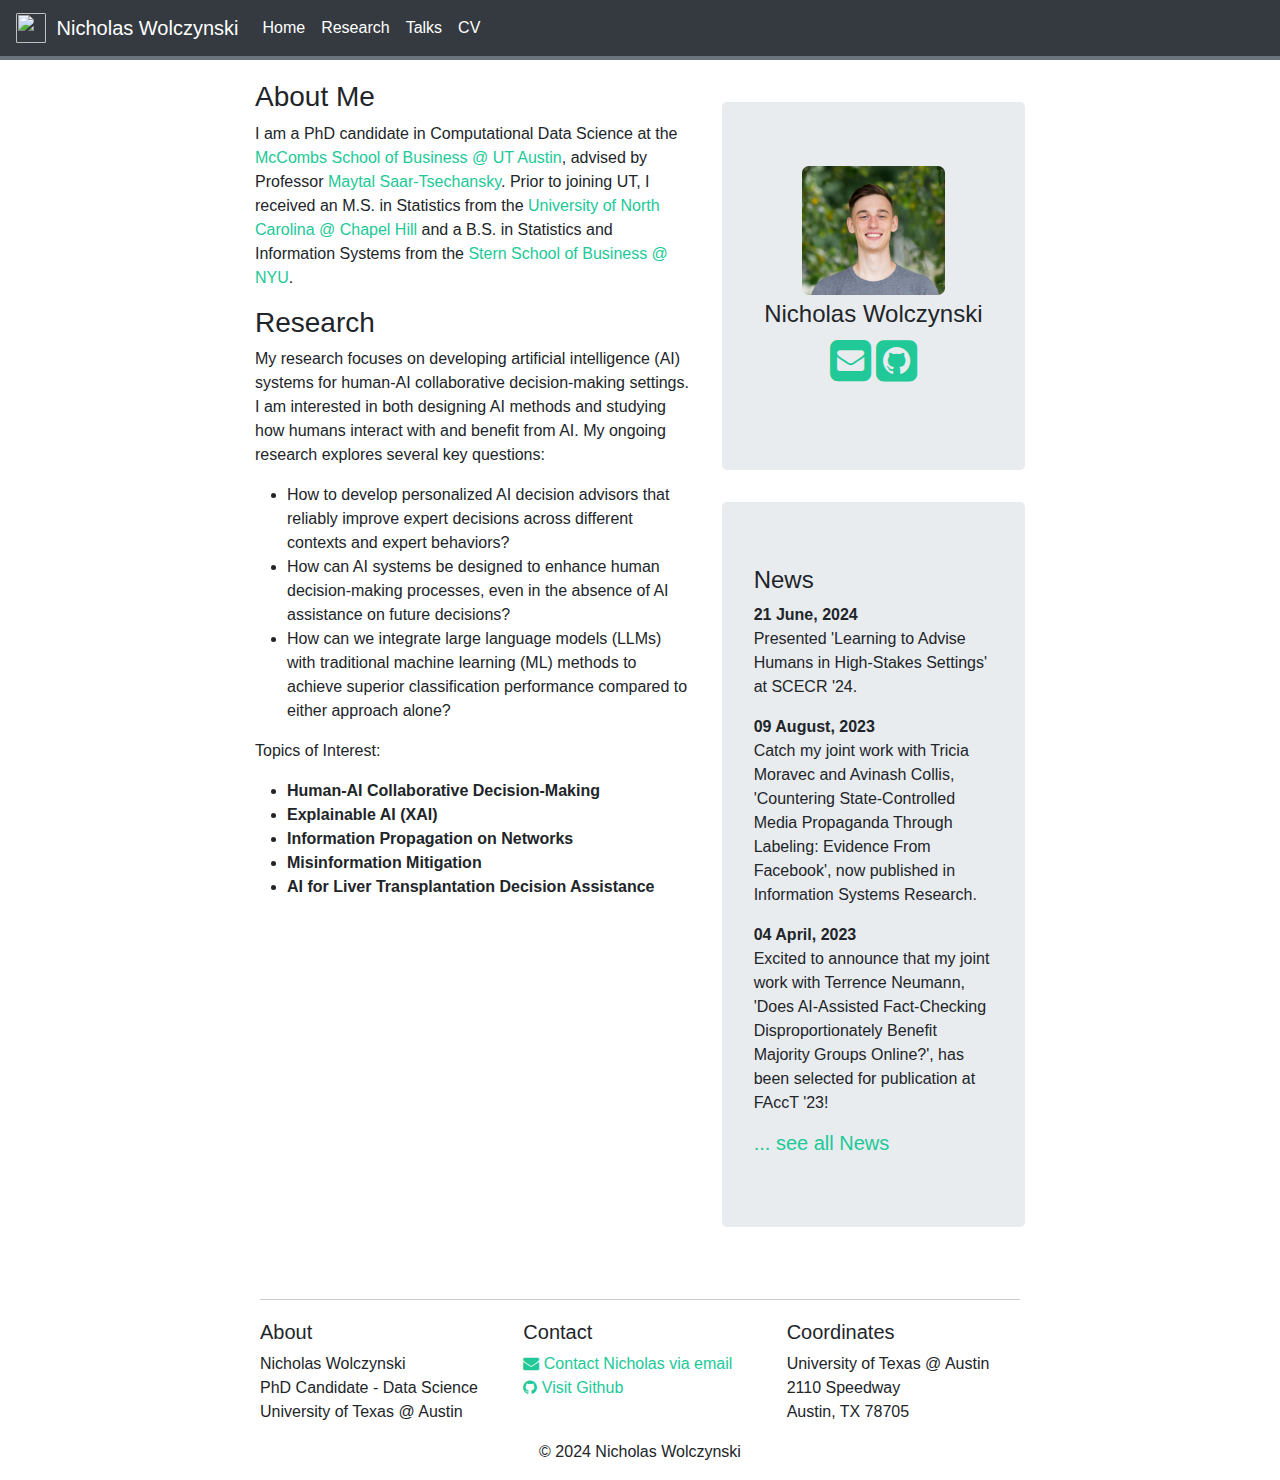
==== index.html @ 9e497e77 "Site updated at 2024-09-15 16:48:06 UTC" ====
<!DOCTYPE html>
<html>

  <head>
  <meta charset="utf-8">
  <meta http-equiv="X-UA-Compatible" content="IE=edge">
  <meta name="viewport" content="width=device-width, initial-scale=1">

  <title>Home - Nicholas Wolczynski</title>
  <meta name="description" content="Academic webpage of Nicholas Wolczynski">
  <link rel="stylesheet" href="/assets/main.css">
  <link rel="canonical" href="/">
  <link rel="shortcut icon" type ="image/x-icon" href="/favicon.ico">
  <link rel="stylesheet" href="https://maxcdn.bootstrapcdn.com/font-awesome/4.2.0/css/font-awesome.min.css">
  <link rel="stylesheet" href="https://cdn.rawgit.com/jpswalsh/academicons/master/css/academicons.min.css">

  <link rel="preconnect" href="https://player.vimeo.com">
  <link rel="preconnect" href="https://i.vimeocdn.com">
  <link rel="preconnect" href="https://f.vimeocdn.com">

  <!-- Bootstrap CSS -->
  <link rel="stylesheet" href="https://stackpath.bootstrapcdn.com/bootstrap/4.3.1/css/bootstrap.min.css">

  <!-- Bootstrap JS and dependencies -->
  <script src="https://code.jquery.com/jquery-3.3.1.slim.min.js"></script>
  <script src="https://cdnjs.cloudflare.com/ajax/libs/popper.js/1.14.7/umd/popper.min.js"></script>
  <script src="https://stackpath.bootstrapcdn.com/bootstrap/4.3.1/js/bootstrap.min.js"></script>




<!-- Google Analytics (original) -->
<script>
  (function(i,s,o,g,r,a,m){i['GoogleAnalyticsObject']=r;i[r]=i[r]||function(){
  (i[r].q=i[r].q||[]).push(arguments)},i[r].l=1*new Date();a=s.createElement(o),
  m=s.getElementsByTagName(o)[0];a.async=1;a.src=g;m.parentNode.insertBefore(a,m)
  })(window,document,'script','https://www.google-analytics.com/analytics.js','ga');

  ga('create', '', 'auto');
  ga('send', 'pageview');

</script>

<!-- Global site tag (gtag.js) - Google Analytics 4 -->
<script async src="https://www.googletagmanager.com/gtag/js?id="></script>
<script>
  window.dataLayer = window.dataLayer || [];
  function gtag(){dataLayer.push(arguments);}
  gtag('js', new Date());

  gtag('config', '');
</script>

<!-- Google Tag Manager -->
<script>(function(w,d,s,l,i){w[l]=w[l]||[];w[l].push({'gtm.start':
new Date().getTime(),event:'gtm.js'});var f=d.getElementsByTagName(s)[0],
j=d.createElement(s),dl=l!='dataLayer'?'&l='+l:'';j.async=true;j.src=
'https://www.googletagmanager.com/gtm.js?id='+i+dl;f.parentNode.insertBefore(j,f);
    })(window,document,'script','dataLayer','');</script>
<!-- End Google Tag Manager -->



<script>
MathJax = {
    tex: {
    inlineMath: [ ['$', '$'], ['\\(', '\\)'] ],
    tags: 'ams'  // should be 'ams', 'none', or 'all' }. This line makes the equation numbering and labeling work
    }, 
    svg: {
    fontCache: 'global'
    }
};
</script>
<script
    type="text/javascript" id="MathJax-script" async
    src="https://cdn.jsdelivr.net/npm/mathjax@3/es5/tex-svg.js">
</script> 

</head>


  <body>

    <!-- Google Tag Manager (noscript) -->
<noscript><iframe src="https://www.googletagmanager.com/ns.html?id="
height="0" width="0" style="display:none;visibility:hidden"></iframe></noscript>
<!-- End Google Tag Manager (noscript) -->

<nav class="navbar sticky-top navbar-expand-md navbar-dark bg-dark">
    <a class="navbar-brand" href="/">
     <img src="/favicon.ico" width="30" height="30" style="margin-right:5px" class="d-inline-block align-top" alt="">
      Nicholas Wolczynski
    </a>
    <button class="toggler navbar-toggler collapsed" type="button" data-bs-toggle="collapse" data-bs-target="#navbarColor02" aria-controls="navbarColor02" aria-expanded="false" aria-label="Toggle navigation">
        <span class="navbar-toggler-icon"></span>
    </button>

    <div class="collapse navbar-collapse" id="navbarColor02">
        <div class="navbar-nav mr-auto">
            <a class="nav-item nav-link" href="/">Home</a>
                   
                <a class="nav-item nav-link" href="/Research">Research</a>
                   
                <a class="nav-item nav-link" href="/Talks">Talks</a>
                   
                <a class="nav-item nav-link" href="/CV">CV</a>
            
        </div>
    </div>
</nav>


    <div class="container-fluid">
      <div class="row">
          <div id="homeid" class="col-sm-7 col-xs-12">
	<h3 id="about-me">About Me</h3>

<p>I am a PhD candidate in Computational Data Science at the <a href="https://www.mccombs.utexas.edu/">McCombs School of Business @ UT Austin</a>, advised by Professor <a href="https://www.mccombs.utexas.edu/faculty-and-research/faculty-directory/maytal-saar-tsechansky/">Maytal Saar-Tsechansky</a>. Prior to joining UT, I received an M.S. in Statistics from the <a href="https://www.unc.edu/">University of North Carolina @ Chapel Hill</a> and a B.S. in Statistics and Information Systems from the <a href="https://www.stern.nyu.edu/">Stern School of Business @ NYU</a>.</p>

<h3 id="research">Research</h3>

<p>My research focuses on developing artificial intelligence (AI) systems for human-AI collaborative decision-making settings. I am interested in both designing AI methods and studying how humans interact with and benefit from AI. My ongoing research explores several key questions:</p>

<ul>
  <li>How to develop personalized AI decision advisors that reliably improve expert decisions across different contexts and expert behaviors?</li>
  <li>How can AI systems be designed to enhance human decision-making processes, even in the absence of AI assistance on future decisions?</li>
  <li>How can we integrate large language models (LLMs) with traditional machine learning (ML) methods to achieve superior classification performance compared to either approach alone?</li>
</ul>

<p>Topics of Interest:</p>
<ul>
  <li><strong>Human-AI Collaborative Decision-Making</strong></li>
  <li><strong>Explainable AI (XAI)</strong></li>
  <li><strong>Information Propagation on Networks</strong></li>
  <li><strong>Misinformation Mitigation</strong></li>
  <li><strong>AI for Liver Transplantation Decision Assistance</strong></li>
</ul>


  </div>
  
  <div id="newsid" class="col-sm-5 col-xs-12" >
	<div>

<div class="jumbotron">
   <center>
   <a href="/about"><img src="/images/headshot.jpg" width="60%" style="block:inline; margin-left:auto; margin-right:auto; margin-bottom:5px;"/></a>
   <h4>Nicholas Wolczynski</h4>
   <div style="margin-bottom:5px">
   <a href="mailto:nicholas@mccombs.utexas.edu" target="_blank"><i class="fa fa-envelope-square fa-3x"></i></a> 
    <a href="/CV/" target="_blank"><i class="ai ai-cv-square ai-3x"></i></a> 
    <a href="https://scholar.google.com/citations?user=3R1AJNMAAAAJ&hl=en" target="_blank"><i class="ai ai-google-scholar-square ai-3x"></i></a> 
    <a href="https://github.com/ridicholas" target="_blank"><i class="fa fa-github-square fa-3x"></i></a> 
   
  </div>
  </center>

  <ul style="overflow: hidden">
    
  </ul>

</div>

</div>

<div class="jumbotron">
  <h4>News</h4>

  
  <b>21 June, 2024</b>
    <p>Presented 'Learning to Advise Humans in High-Stakes Settings' at SCECR '24.</p>
  
  <b>09 August, 2023</b>
    <p>Catch my joint work with Tricia Moravec and Avinash Collis, 'Countering State-Controlled Media Propaganda Through Labeling: Evidence From Facebook', now published in Information Systems Research.</p>
  
  <b>04 April, 2023</b>
    <p>Excited to announce that my joint work with Terrence Neumann, 'Does AI-Assisted Fact-Checking Disproportionately Benefit Majority Groups Online?', has been selected for publication at FAccT '23!</p>
  
  
  <h5><a href="/allnews.html">... see all News</a></h5>

</div>

  </div>

      </div>
    </div>

    <br/>
<section id="footer">
<div class="container-footer">
  <hr style="border-top: 1px solid #303030; margin-bottom: 20px;"> <!-- Divider -->
  <div class="panel-footer">
	  <div class="row">
		<div class="col-sm-4">
		    <h5>About</h5>	
            <p>Nicholas Wolczynski<br/> PhD Candidate - Data Science<br/> University of Texas @ Austin
</p>
		</div>

		<div class="col-sm-4">
		    <h5>Contact</h5>	
            <p><a href="mailto:nicholas@mccombs.utexas.edu" target="_blank"><i class="fa fa-envelope fa-1x"></i> Contact Nicholas via email</a> <br/> <a href="https://github.com/ridicholas"><i class="fa fa-github fa-1x"></i> Visit Github</a>
</p>
		</div>

		<div class="col-sm-4">
		    <h5>Coordinates</h5>	
            <p>University of Texas @ Austin<br/> 2110 Speedway<br/> Austin, TX 78705
</p>
		</div>
	  </div>

      <center><p>&copy 2024 Nicholas Wolczynski </p></center>
	</div>
  </div>
</div>

<script src="/assets/javascript/bootstrap/bootstrap.bundle.min.js"></script>



  </body>

</html>
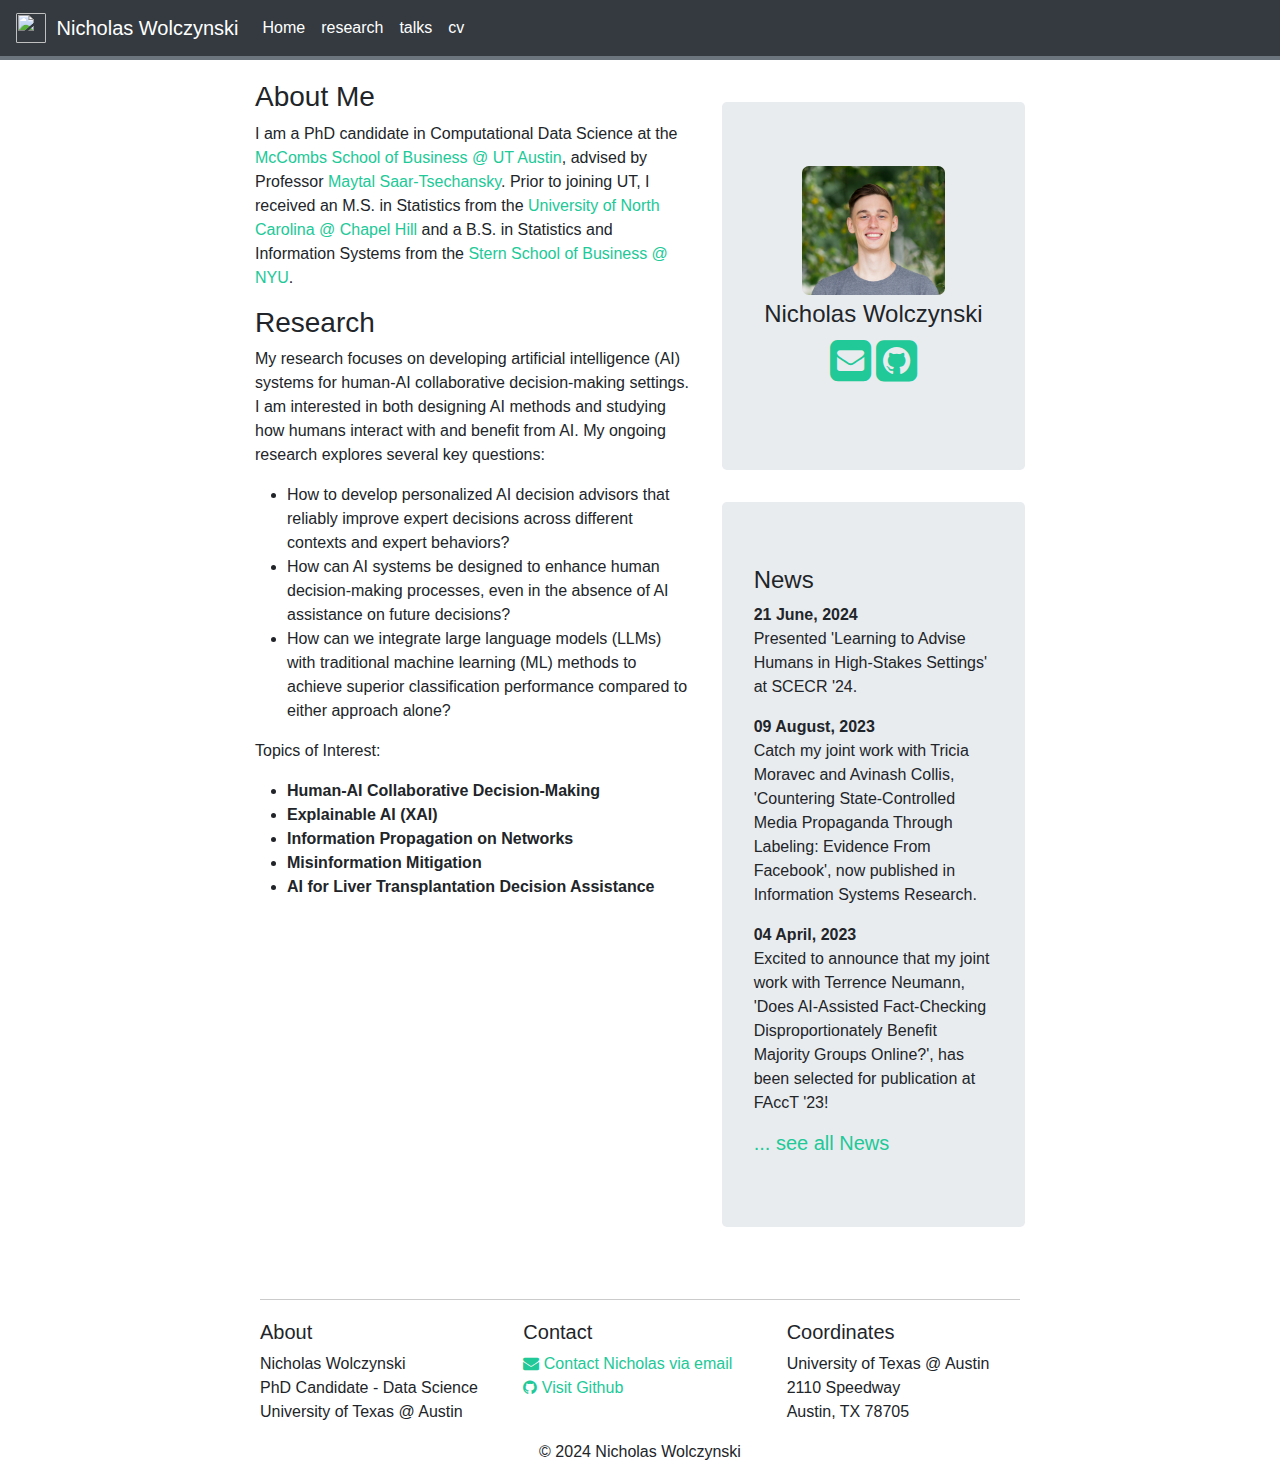
==== commit dcc121f4: "Site updated at 2024-09-15 17:06:51 UTC" ====
--- a/index.html
+++ b/index.html
@@ -9,8 +9,8 @@
   <title>Home - Nicholas Wolczynski</title>
   <meta name="description" content="Academic webpage of Nicholas Wolczynski">
   <link rel="stylesheet" href="/assets/main.css">
-  <link rel="canonical" href="/">
-  <link rel="shortcut icon" type ="image/x-icon" href="/favicon.ico">
+  <link rel="canonical" href="https://ridicholas.github.io//">
+  <link rel="shortcut icon" type ="image/x-icon" href="https://ridicholas.github.io//favicon.ico">
   <link rel="stylesheet" href="https://maxcdn.bootstrapcdn.com/font-awesome/4.2.0/css/font-awesome.min.css">
   <link rel="stylesheet" href="https://cdn.rawgit.com/jpswalsh/academicons/master/css/academicons.min.css">
 
@@ -88,8 +88,8 @@
 <!-- End Google Tag Manager (noscript) -->
 
 <nav class="navbar sticky-top navbar-expand-md navbar-dark bg-dark">
-    <a class="navbar-brand" href="/">
-     <img src="/favicon.ico" width="30" height="30" style="margin-right:5px" class="d-inline-block align-top" alt="">
+    <a class="navbar-brand" href="https://ridicholas.github.io//">
+     <img src="https://ridicholas.github.io//favicon.ico" width="30" height="30" style="margin-right:5px" class="d-inline-block align-top" alt="">
       Nicholas Wolczynski
     </a>
     <button class="toggler navbar-toggler collapsed" type="button" data-bs-toggle="collapse" data-bs-target="#navbarColor02" aria-controls="navbarColor02" aria-expanded="false" aria-label="Toggle navigation">
@@ -98,13 +98,13 @@
 
     <div class="collapse navbar-collapse" id="navbarColor02">
         <div class="navbar-nav mr-auto">
-            <a class="nav-item nav-link" href="/">Home</a>
+            <a class="nav-item nav-link" href="https://ridicholas.github.io//">Home</a>
                    
-                <a class="nav-item nav-link" href="/Research">Research</a>
+                <a class="nav-item nav-link" href="https://ridicholas.github.io//research">research</a>
                    
-                <a class="nav-item nav-link" href="/Talks">Talks</a>
+                <a class="nav-item nav-link" href="https://ridicholas.github.io//talks">talks</a>
                    
-                <a class="nav-item nav-link" href="/CV">CV</a>
+                <a class="nav-item nav-link" href="https://ridicholas.github.io//cv">cv</a>
             
         </div>
     </div>
@@ -145,11 +145,11 @@
 
 <div class="jumbotron">
    <center>
-   <a href="/about"><img src="/images/headshot.jpg" width="60%" style="block:inline; margin-left:auto; margin-right:auto; margin-bottom:5px;"/></a>
+   <a href="https://ridicholas.github.io//about"><img src="https://ridicholas.github.io//images/headshot.jpg" width="60%" style="block:inline; margin-left:auto; margin-right:auto; margin-bottom:5px;"/></a>
    <h4>Nicholas Wolczynski</h4>
    <div style="margin-bottom:5px">
    <a href="mailto:nicholas@mccombs.utexas.edu" target="_blank"><i class="fa fa-envelope-square fa-3x"></i></a> 
-    <a href="/CV/" target="_blank"><i class="ai ai-cv-square ai-3x"></i></a> 
+    <a href="https://ridicholas.github.io//CV/" target="_blank"><i class="ai ai-cv-square ai-3x"></i></a> 
     <a href="https://scholar.google.com/citations?user=3R1AJNMAAAAJ&hl=en" target="_blank"><i class="ai ai-google-scholar-square ai-3x"></i></a> 
     <a href="https://github.com/ridicholas" target="_blank"><i class="fa fa-github-square fa-3x"></i></a> 
    
@@ -178,7 +178,7 @@
     <p>Excited to announce that my joint work with Terrence Neumann, 'Does AI-Assisted Fact-Checking Disproportionately Benefit Majority Groups Online?', has been selected for publication at FAccT '23!</p>
   
   
-  <h5><a href="/allnews.html">... see all News</a></h5>
+  <h5><a href="https://ridicholas.github.io//allnews.html">... see all News</a></h5>
 
 </div>
 
--- a/assets/main.css
+++ b/assets/main.css
@@ -22816,7 +22816,7 @@
   background-size: cover;
   background-position: center;
   background-repeat: no-repeat;
-  background-image: url("/images/thumbs/3dtrain.jpeg");
+  background-image: url("https://ridicholas.github.io//images/thumbs/3dtrain.jpeg");
 }
 
 .embed-container {
@@ -22832,12 +22832,12 @@
 
 .embed-container-spleen {
   height: 155px;
-  background-image: url("/images/thumbs/spleen.jpg");
+  background-image: url("https://ridicholas.github.io//images/thumbs/spleen.jpg");
 }
 
 .embed-container-leuk {
   height: 112px;
-  background-image: url("/images/thumbs/spleen.jpg");
+  background-image: url("https://ridicholas.github.io//images/thumbs/spleen.jpg");
 }
 
 .MathJax_ref {
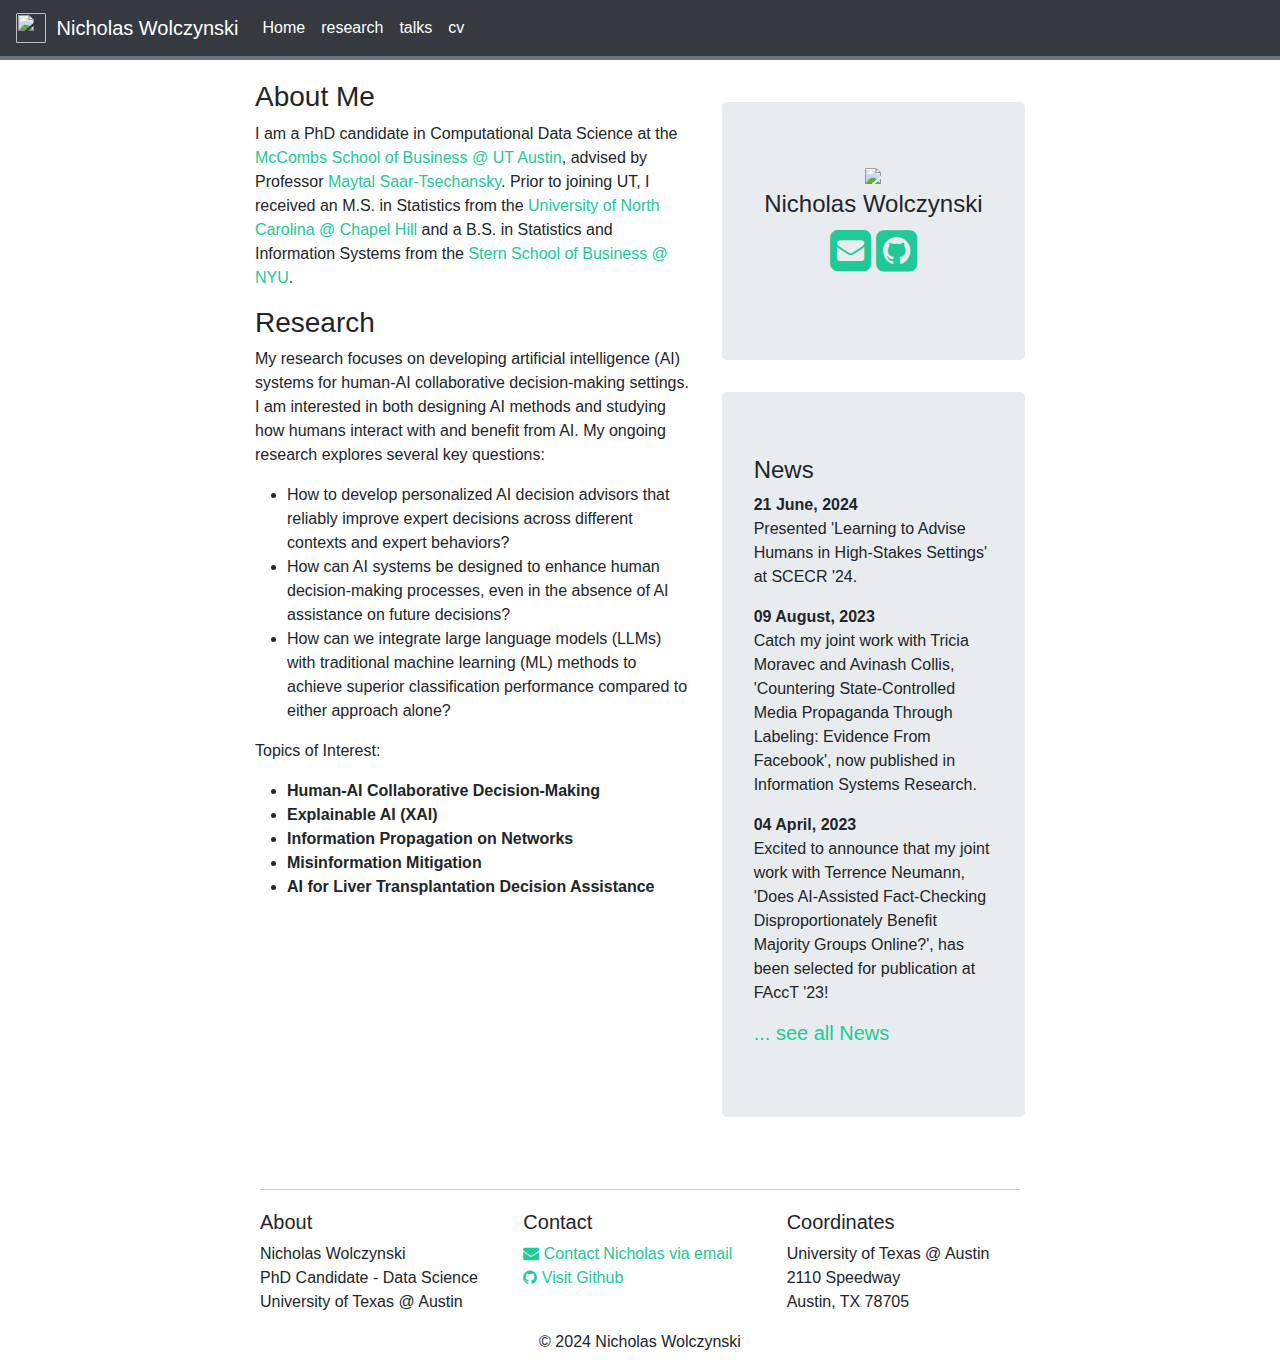
==== commit eb6e248d: "Site updated at 2024-09-15 17:26:16 UTC" ====
--- a/index.html
+++ b/index.html
@@ -9,8 +9,8 @@
   <title>Home - Nicholas Wolczynski</title>
   <meta name="description" content="Academic webpage of Nicholas Wolczynski">
   <link rel="stylesheet" href="/assets/main.css">
-  <link rel="canonical" href="https://ridicholas.github.io//">
-  <link rel="shortcut icon" type ="image/x-icon" href="https://ridicholas.github.io//favicon.ico">
+  <link rel="canonical" href="https://isnicholas.com/">
+  <link rel="shortcut icon" type ="image/x-icon" href="https://isnicholas.com/favicon.ico">
   <link rel="stylesheet" href="https://maxcdn.bootstrapcdn.com/font-awesome/4.2.0/css/font-awesome.min.css">
   <link rel="stylesheet" href="https://cdn.rawgit.com/jpswalsh/academicons/master/css/academicons.min.css">
 
@@ -88,8 +88,8 @@
 <!-- End Google Tag Manager (noscript) -->
 
 <nav class="navbar sticky-top navbar-expand-md navbar-dark bg-dark">
-    <a class="navbar-brand" href="https://ridicholas.github.io//">
-     <img src="https://ridicholas.github.io//favicon.ico" width="30" height="30" style="margin-right:5px" class="d-inline-block align-top" alt="">
+    <a class="navbar-brand" href="https://isnicholas.com/">
+     <img src="https://isnicholas.com/favicon.ico" width="30" height="30" style="margin-right:5px" class="d-inline-block align-top" alt="">
       Nicholas Wolczynski
     </a>
     <button class="toggler navbar-toggler collapsed" type="button" data-bs-toggle="collapse" data-bs-target="#navbarColor02" aria-controls="navbarColor02" aria-expanded="false" aria-label="Toggle navigation">
@@ -98,13 +98,13 @@
 
     <div class="collapse navbar-collapse" id="navbarColor02">
         <div class="navbar-nav mr-auto">
-            <a class="nav-item nav-link" href="https://ridicholas.github.io//">Home</a>
+            <a class="nav-item nav-link" href="https://isnicholas.com/">Home</a>
                    
-                <a class="nav-item nav-link" href="https://ridicholas.github.io//research">research</a>
+                <a class="nav-item nav-link" href="https://isnicholas.com/research">research</a>
                    
-                <a class="nav-item nav-link" href="https://ridicholas.github.io//talks">talks</a>
+                <a class="nav-item nav-link" href="https://isnicholas.com/talks">talks</a>
                    
-                <a class="nav-item nav-link" href="https://ridicholas.github.io//cv">cv</a>
+                <a class="nav-item nav-link" href="https://isnicholas.com/cv">cv</a>
             
         </div>
     </div>
@@ -145,11 +145,11 @@
 
 <div class="jumbotron">
    <center>
-   <a href="https://ridicholas.github.io//about"><img src="https://ridicholas.github.io//images/headshot.jpg" width="60%" style="block:inline; margin-left:auto; margin-right:auto; margin-bottom:5px;"/></a>
+   <a href="https://isnicholas.com/about"><img src="https://isnicholas.com/images/headshot.jpg" width="60%" style="block:inline; margin-left:auto; margin-right:auto; margin-bottom:5px;"/></a>
    <h4>Nicholas Wolczynski</h4>
    <div style="margin-bottom:5px">
    <a href="mailto:nicholas@mccombs.utexas.edu" target="_blank"><i class="fa fa-envelope-square fa-3x"></i></a> 
-    <a href="https://ridicholas.github.io//CV/" target="_blank"><i class="ai ai-cv-square ai-3x"></i></a> 
+    <a href="https://isnicholas.com/CV/" target="_blank"><i class="ai ai-cv-square ai-3x"></i></a> 
     <a href="https://scholar.google.com/citations?user=3R1AJNMAAAAJ&hl=en" target="_blank"><i class="ai ai-google-scholar-square ai-3x"></i></a> 
     <a href="https://github.com/ridicholas" target="_blank"><i class="fa fa-github-square fa-3x"></i></a> 
    
@@ -178,7 +178,7 @@
     <p>Excited to announce that my joint work with Terrence Neumann, 'Does AI-Assisted Fact-Checking Disproportionately Benefit Majority Groups Online?', has been selected for publication at FAccT '23!</p>
   
   
-  <h5><a href="https://ridicholas.github.io//allnews.html">... see all News</a></h5>
+  <h5><a href="https://isnicholas.com/allnews.html">... see all News</a></h5>
 
 </div>
 
--- a/assets/main.css
+++ b/assets/main.css
@@ -22816,7 +22816,7 @@
   background-size: cover;
   background-position: center;
   background-repeat: no-repeat;
-  background-image: url("https://ridicholas.github.io//images/thumbs/3dtrain.jpeg");
+  background-image: url("https://isnicholas.com/images/thumbs/3dtrain.jpeg");
 }
 
 .embed-container {
@@ -22832,12 +22832,12 @@
 
 .embed-container-spleen {
   height: 155px;
-  background-image: url("https://ridicholas.github.io//images/thumbs/spleen.jpg");
+  background-image: url("https://isnicholas.com/images/thumbs/spleen.jpg");
 }
 
 .embed-container-leuk {
   height: 112px;
-  background-image: url("https://ridicholas.github.io//images/thumbs/spleen.jpg");
+  background-image: url("https://isnicholas.com/images/thumbs/spleen.jpg");
 }
 
 .MathJax_ref {
